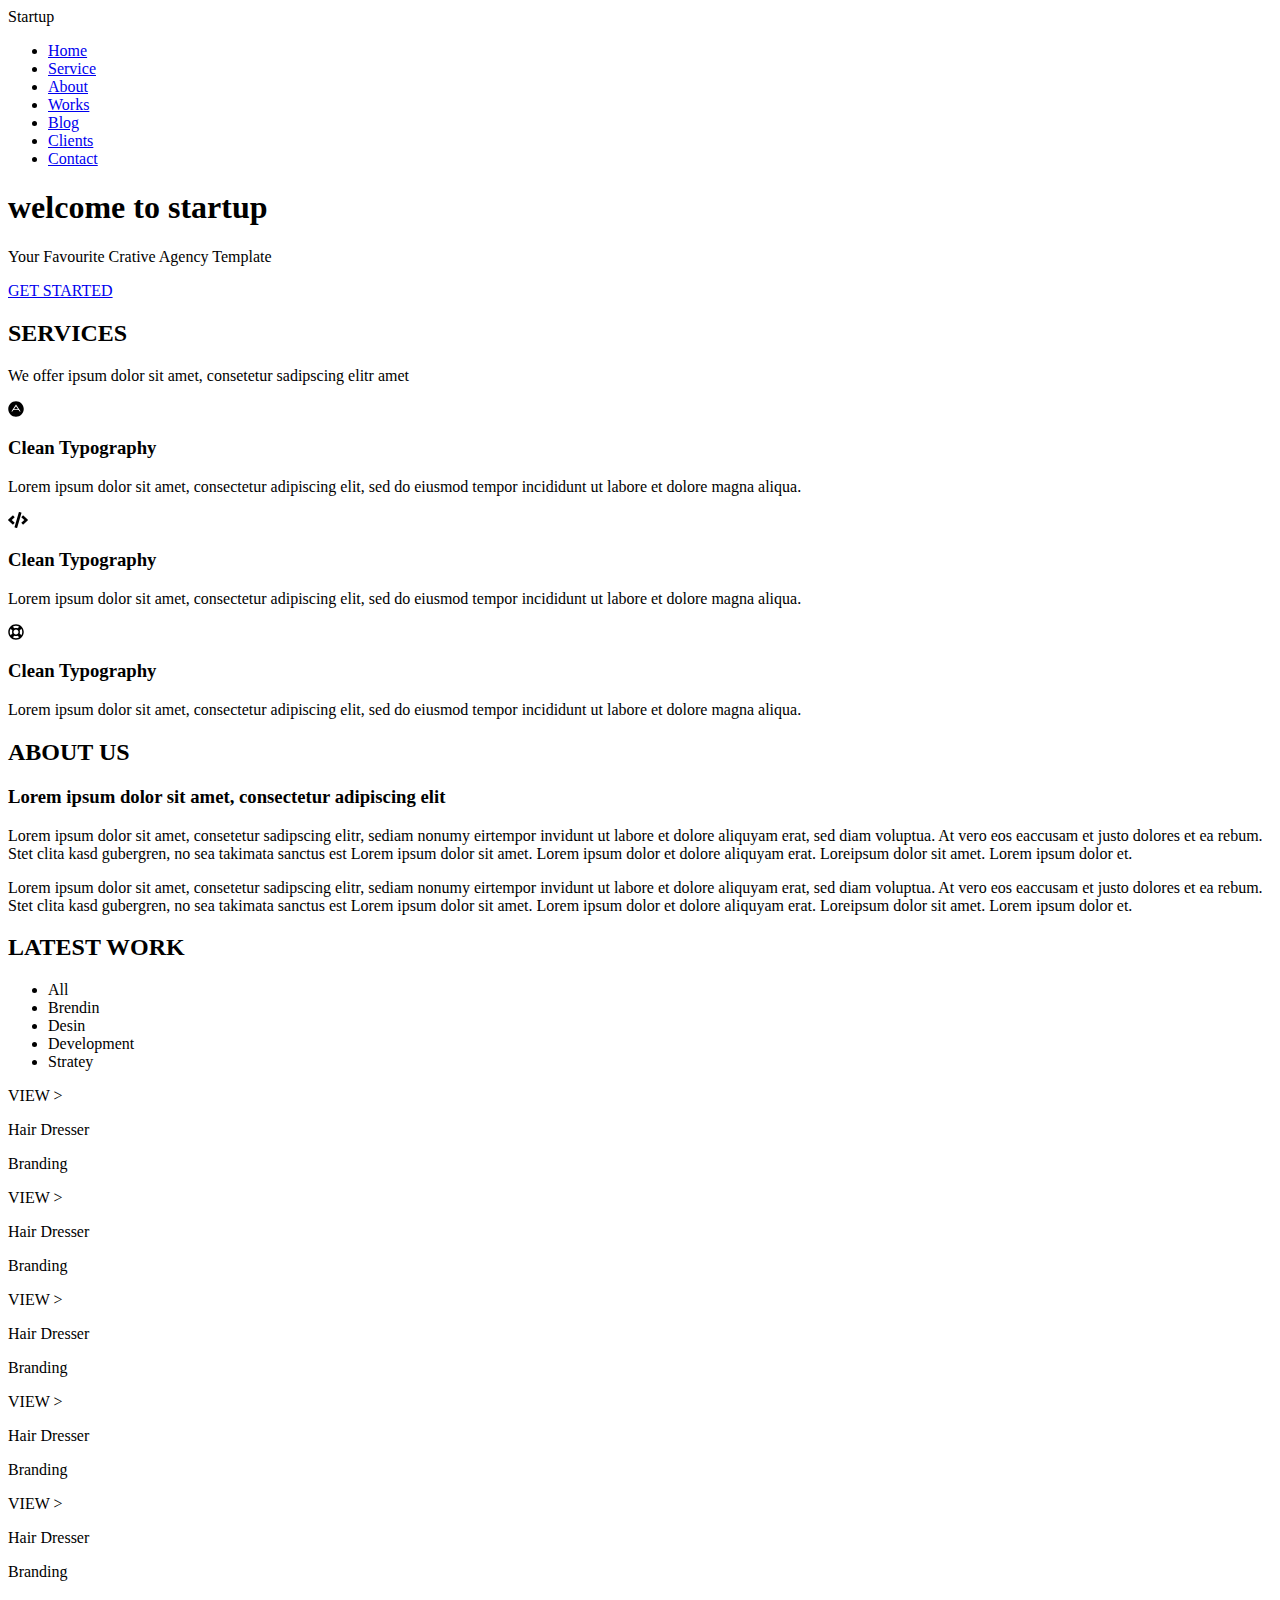
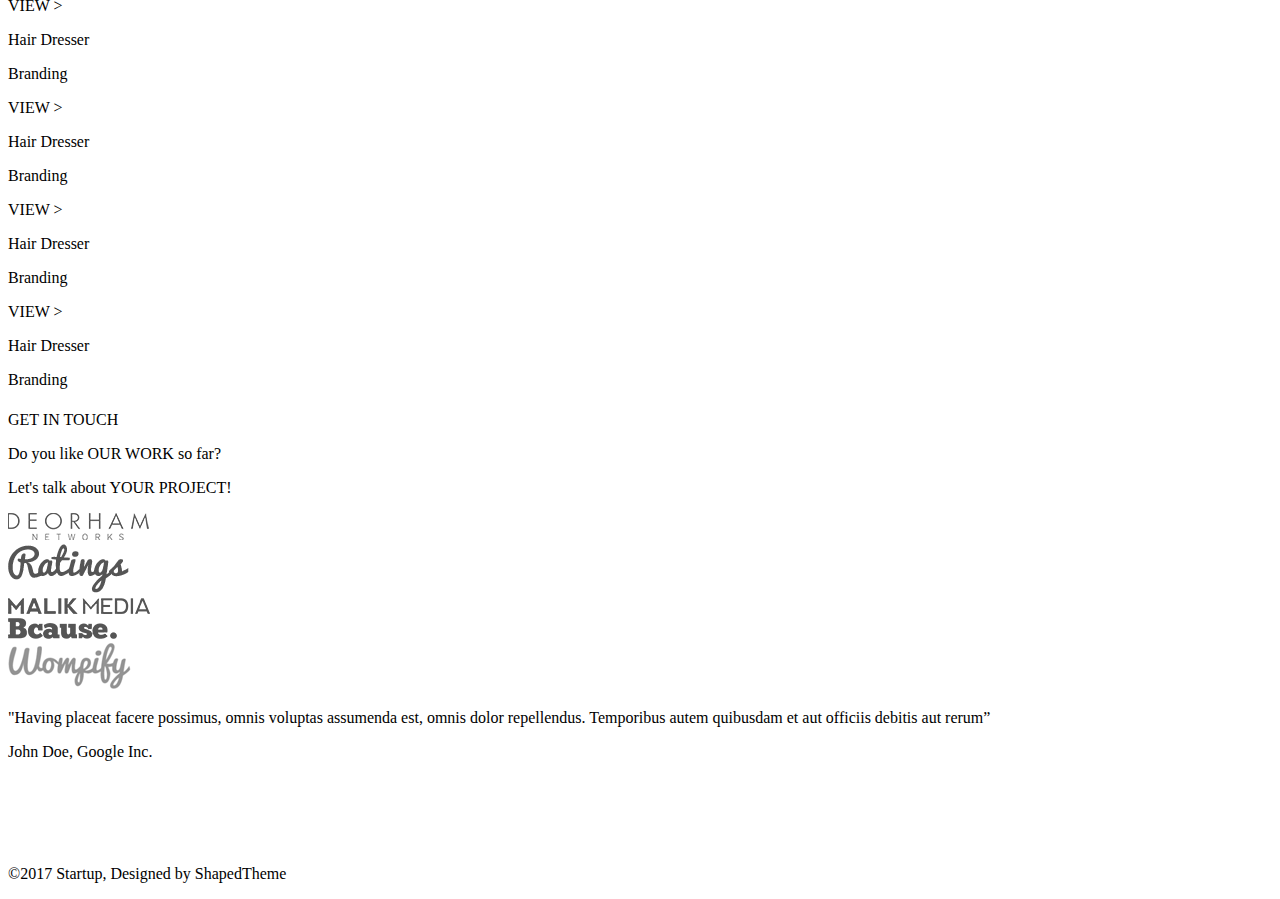
==== HM4/index.html @ 6e247fc7 "Add files via upload" ====
<!DOCTYPE html>
<html lang="en">
<head>
    <meta charset="UTF-8">
    <meta name="viewport" content="width=device-width, initial-scale=1.0">
    <meta http-equiv="X-UA-Compatible" content="ie=edge">
    <title>Первый проект</title>
    <link rel="stylesheet" href="./style.css">
    <link href="https://fonts.googleapis.com/css?family=Roboto+Slab&display=swap" rel="stylesheet">
    <link rel="stylesheet" href="./all.css">
</head>
<body>
 <div class="wrapper">
     <section class="container1">
            <div class="center">
                <header>
                     <div class="logo">
                         <span>Startup</span>
                            </div>
                                 <div class="menu">
                                    <ul>
                        <li><a href="#">Home</a></li>
                        <li><a href="#">Service</a></li>
                        <li><a href="#">About</a></li>
                        <li><a href="#">Works</a></li>
                        <li><a href="#">Blog</a></li>
                        <li><a href="#">Clients</a></li>
                        <li><a href="#">Contact</a></li>
                                     </ul>
                     </div>
                 </header>
                 <h1>welcome to startup</h1>
                 <p class="descr">Your Favourite Crative Agency Template</p>
                 <div class="btn">
                    <a href="#">GET STARTED</a>
                </div>
            </div>
     </section>
     <section class="container2">
         <div class="center">
            <h2>SERVICES</h2>
            <i></i>
            <p>We offer ipsum dolor sit amet, consetetur sadipscing elitr amet</p>
             <div class="cards">
                 <div class="svg1">
                    <i class="fab fa-adn"></i>
                    <h3 class="desr1">Clean Typography</h3>
                    <p class="text1">Lorem ipsum dolor sit amet, consectetur adipiscing elit, sed do eiusmod tempor incididunt ut labore et dolore magna aliqua.  </p>
                 </div>
                 <div class="svg2">
                    <i class="fas fa-code"></i>
                    <h3 class="desr1">Clean Typography</h3>
                    <p class="text1">Lorem ipsum dolor sit amet, consectetur adipiscing elit, sed do eiusmod tempor incididunt ut labore et dolore magna aliqua.  </p>
                 </div>
                 <div class="svg3">
                    <i class="far fa-life-ring"></i>
                    <h3 class="desr1">Clean Typography</h3>
                    <p class="text1">Lorem ipsum dolor sit amet, consectetur adipiscing elit, sed do eiusmod tempor incididunt ut labore et dolore magna aliqua.  </p>
                 </div>
             </div>
         </div>
     </section>
     <section class="container3">
        <div class="center">
            <h2>ABOUT US</h2>
            <i></i>
            <h3>Lorem ipsum dolor sit amet, consectetur adipiscing elit</h3>
                <div class="text">
                   <p>Lorem ipsum dolor sit amet, consetetur sadipscing elitr, sediam nonumy eirtempor invidunt ut labore et dolore aliquyam erat, sed diam voluptua. At vero eos eaccusam et justo dolores et ea rebum. Stet clita kasd gubergren, no sea takimata sanctus est Lorem ipsum dolor sit amet. Lorem ipsum dolor et dolore aliquyam erat. Loreipsum dolor sit amet. Lorem ipsum dolor et.</p>
                </div> 
                <div class="text">
                   <p>Lorem ipsum dolor sit amet, consetetur sadipscing elitr, sediam nonumy eirtempor invidunt ut labore et dolore aliquyam erat, sed diam voluptua. At vero eos eaccusam et justo dolores et ea rebum. Stet clita kasd gubergren, no sea takimata sanctus est Lorem ipsum dolor sit amet. Lorem ipsum dolor et dolore aliquyam erat. Loreipsum dolor sit amet. Lorem ipsum dolor et.</p>
                </div>
        </div>
     </section>
     <section class="container4">
         <div class="center">
             <h2>LATEST WORK</h2>
             <i></i>
             <ul>
                 <li><span>All</span></li>
                 <li>Brendin</li>
                 <li>Desin</li>
                 <li>Development</li>
                 <li>Stratey</li>
             </ul>
             <div class="gallery">
                 <aside class="img1">
                    <div class="background">
                        <div class="button">
                            <p>VIEW > </p>
                        </div>
                        <p class="text1">Hair Dresser</p>
                        <p class="text2">Branding</p>
                    </div>
                 </aside>
                 <aside class="img2">
                    <div class="background">
                        <div class="button">
                            <p>VIEW > </p>
                        </div>
                        <p class="text1">Hair Dresser</p>
                        <p class="text2">Branding</p>
                    </div>
                 </aside>
                 <aside class="img3">
                    <div class="background">
                        <div class="button">
                            <p>VIEW > </p>
                        </div>
                        <p class="text1">Hair Dresser</p>
                        <p class="text2">Branding</p>
                    </div>
                 </aside>
                 <aside class="img4">
                    <div class="background">
                        <div class="button">
                            <p>VIEW > </p>
                        </div>
                        <p class="text1">Hair Dresser</p>
                        <p class="text2">Branding</p>
                    </div>
                 </aside>
                 <aside class="img5">
                    <div class="background">
                        <div class="button">
                            <p>VIEW > </p>
                        </div>
                        <p class="text1">Hair Dresser</p>
                        <p class="text2">Branding</p>
                    </div>
                 </aside>
                 <aside class="img6">
                    <div class="background">
                        <div class="button">
                            <p>VIEW > </p>
                        </div>
                        <p class="text1">Hair Dresser</p>
                        <p class="text2">Branding</p>
                    </div>
                 </aside>
                 <aside class="img7">
                    <div class="background">
                        <div class="button">
                            <p>VIEW > </p>
                        </div>
                        <p class="text1">Hair Dresser</p>
                        <p class="text2">Branding</p>
                    </div>
                 </aside>
                 <aside class="img8">
                    <div class="background">
                        <div class="button">
                            <p>VIEW > </p>
                        </div>
                        <p class="text1">Hair Dresser</p>
                        <p class="text2">Branding</p>
                    </div>
                 </aside>
                 <aside class="img9">
                    <div class="background">
                        <div class="button">
                            <p>VIEW > </p>
                        </div>
                        <p class="text1">Hair Dresser</p>
                        <p class="text2">Branding</p>
                    </div>
                 </aside>
             </div>
         </div>
     </section>
     <section>
         <div class="center">
             <h1></h1>
         </div>
     </section>
     <section class="container5">
        <div class="background">  
            <div class="center">
                <div class="button">
                    <p>GET IN TOUCH</p>
                </div>
            <div class="redblock">
                <p>
                    Do you like OUR WORK so far?
                </p>
                <p>
                    Let's talk about YOUR PROJECT!
                </p>
             </div>
        </div>
    </div>
     </section>
     <section class="container6">
         <div class="gallery2">
             <div class="img1">
                 <img src="./images/Layer 30.png" >
             </div>
             <div class="img2">
                <img src="./images/Layer 31.png" >
            </div>
            <div class="img3">
                <img src="./images/Layer 33.png" >
            </div>
            <div class="img4">
                <img src="./images/Layer 32.png" >
            </div>
            <div class="img5">
                <img src="./images/Layer 34.png" >
            </div>
         </div>
         <div class="center">
             <p class="text1">
                "Having placeat facere possimus, omnis voluptas assumenda est, omnis dolor repellendus. Temporibus autem quibusdam et aut officiis debitis aut rerum”
             </p>
             <p class="text2">
                John Doe, Google Inc.
             </p>
         </div>
     </section>
 </div> 
    <section class="container7">
        <div class="gallery3">
            <div>
                <img src="./images/fa-twitter.png">
            </div>
            <div>
                <img src="./images/fa-twitter.png">
            </div>
            <div>
                <img src="./images/fa-twitter.png">
            </div>
            <div>
                <img src="./images/fa-twitter.png">
            </div>
            <p class="text">
                &#169;2017 Startup, Designed by ShapedTheme
            </p>
        </div>
    </section>
    <script src="./all.js"></script>
</body>
</html>
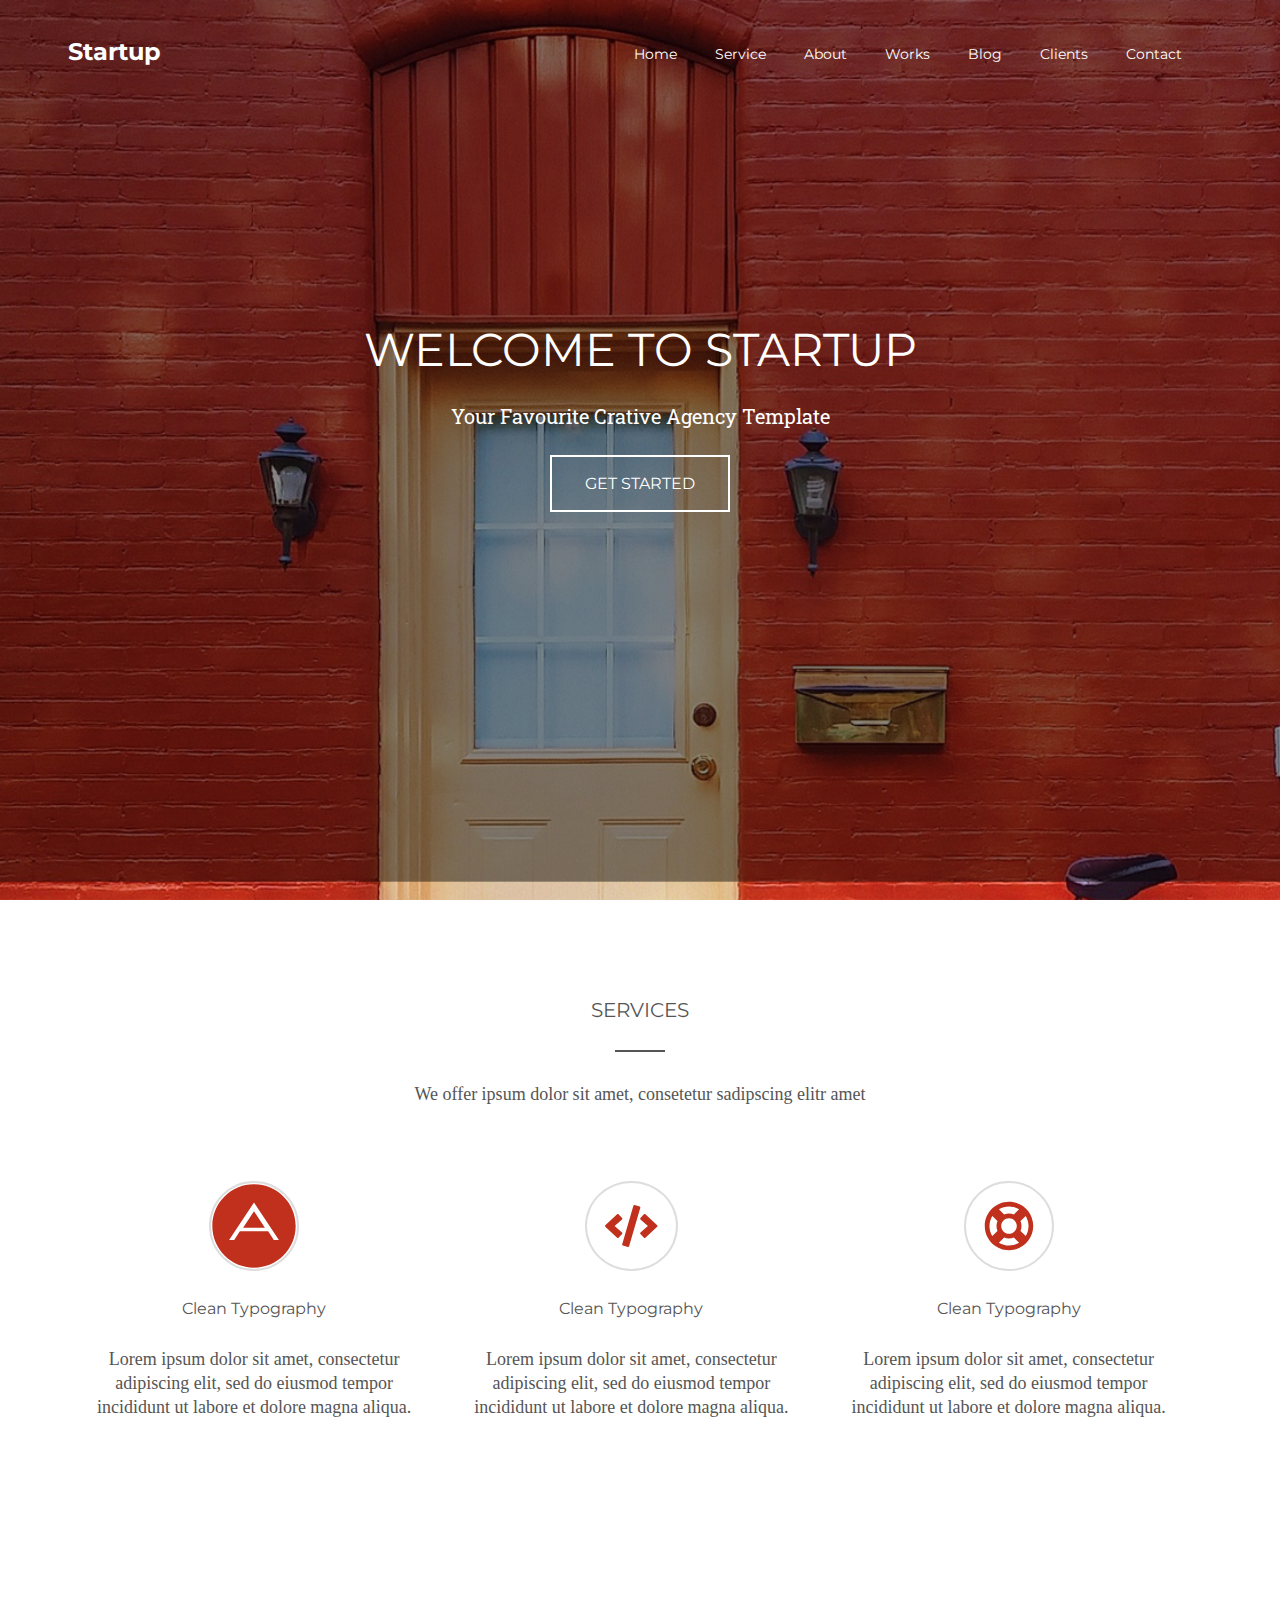
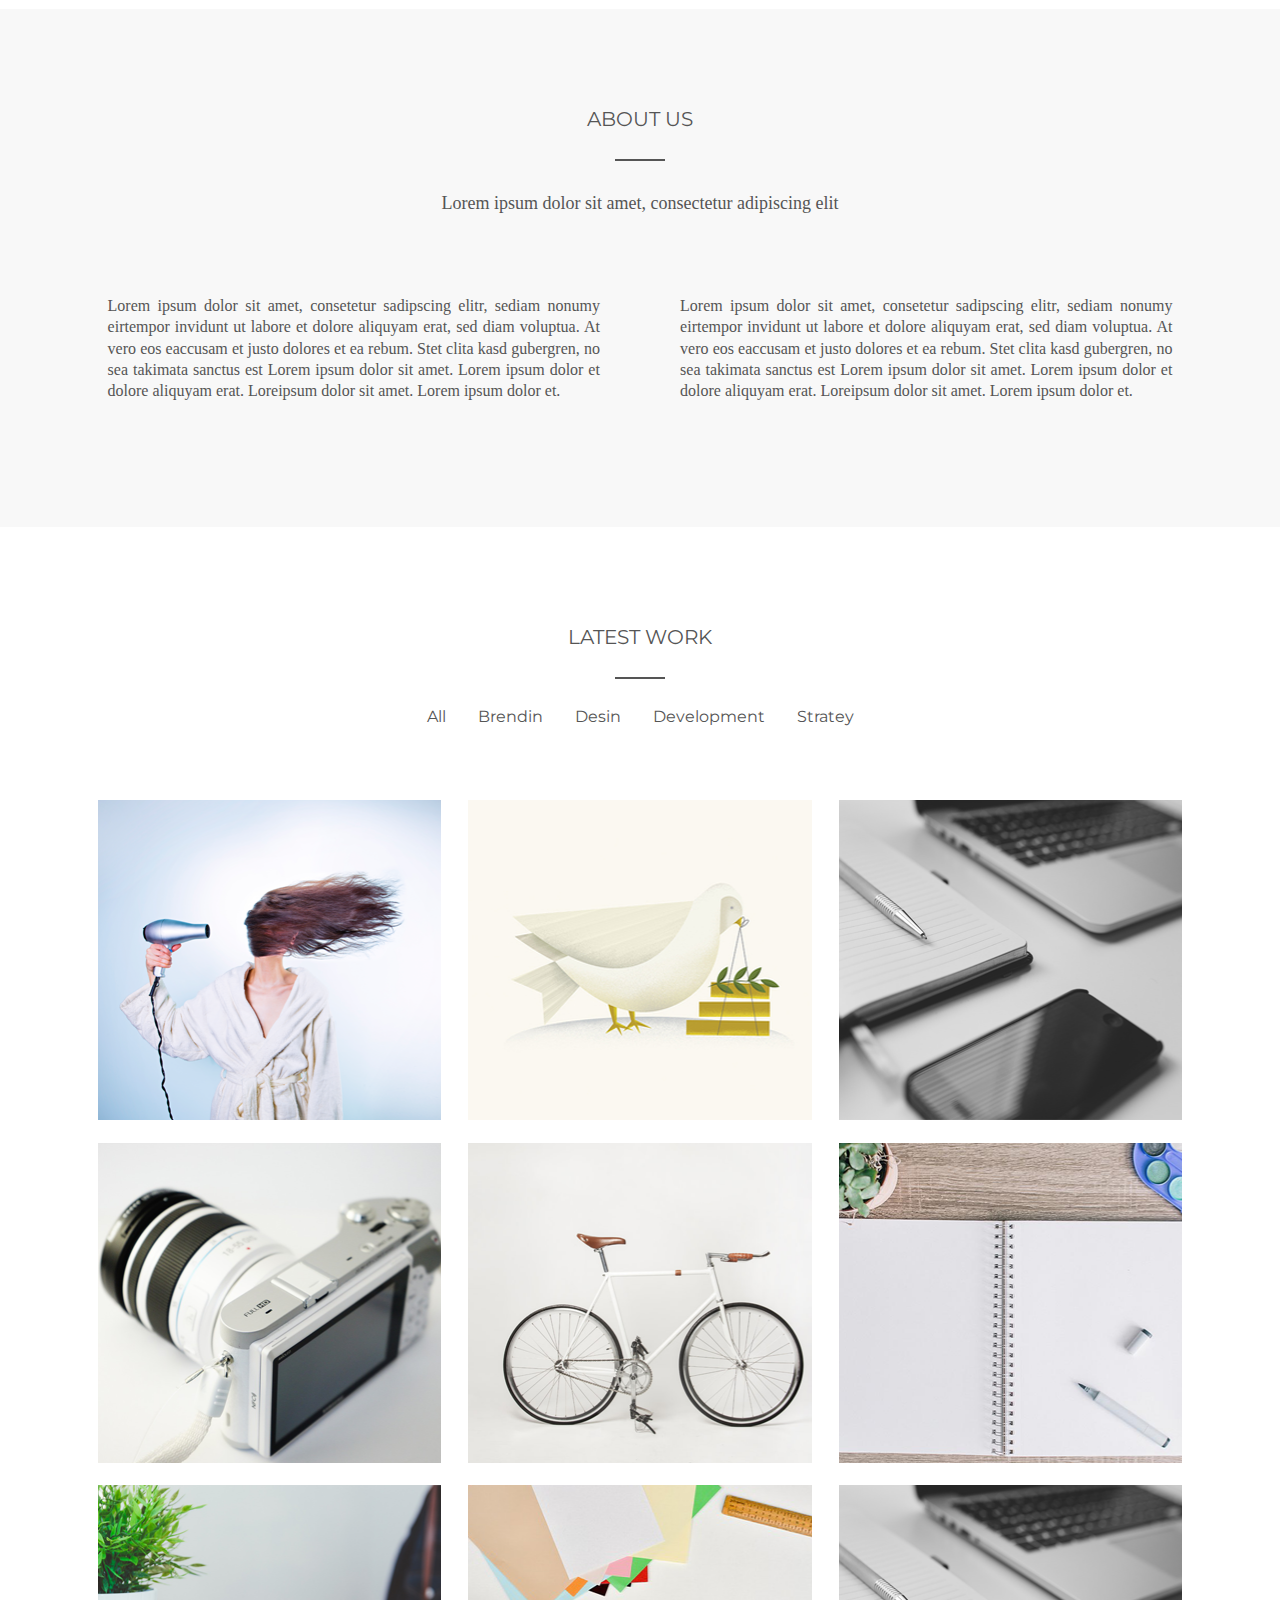
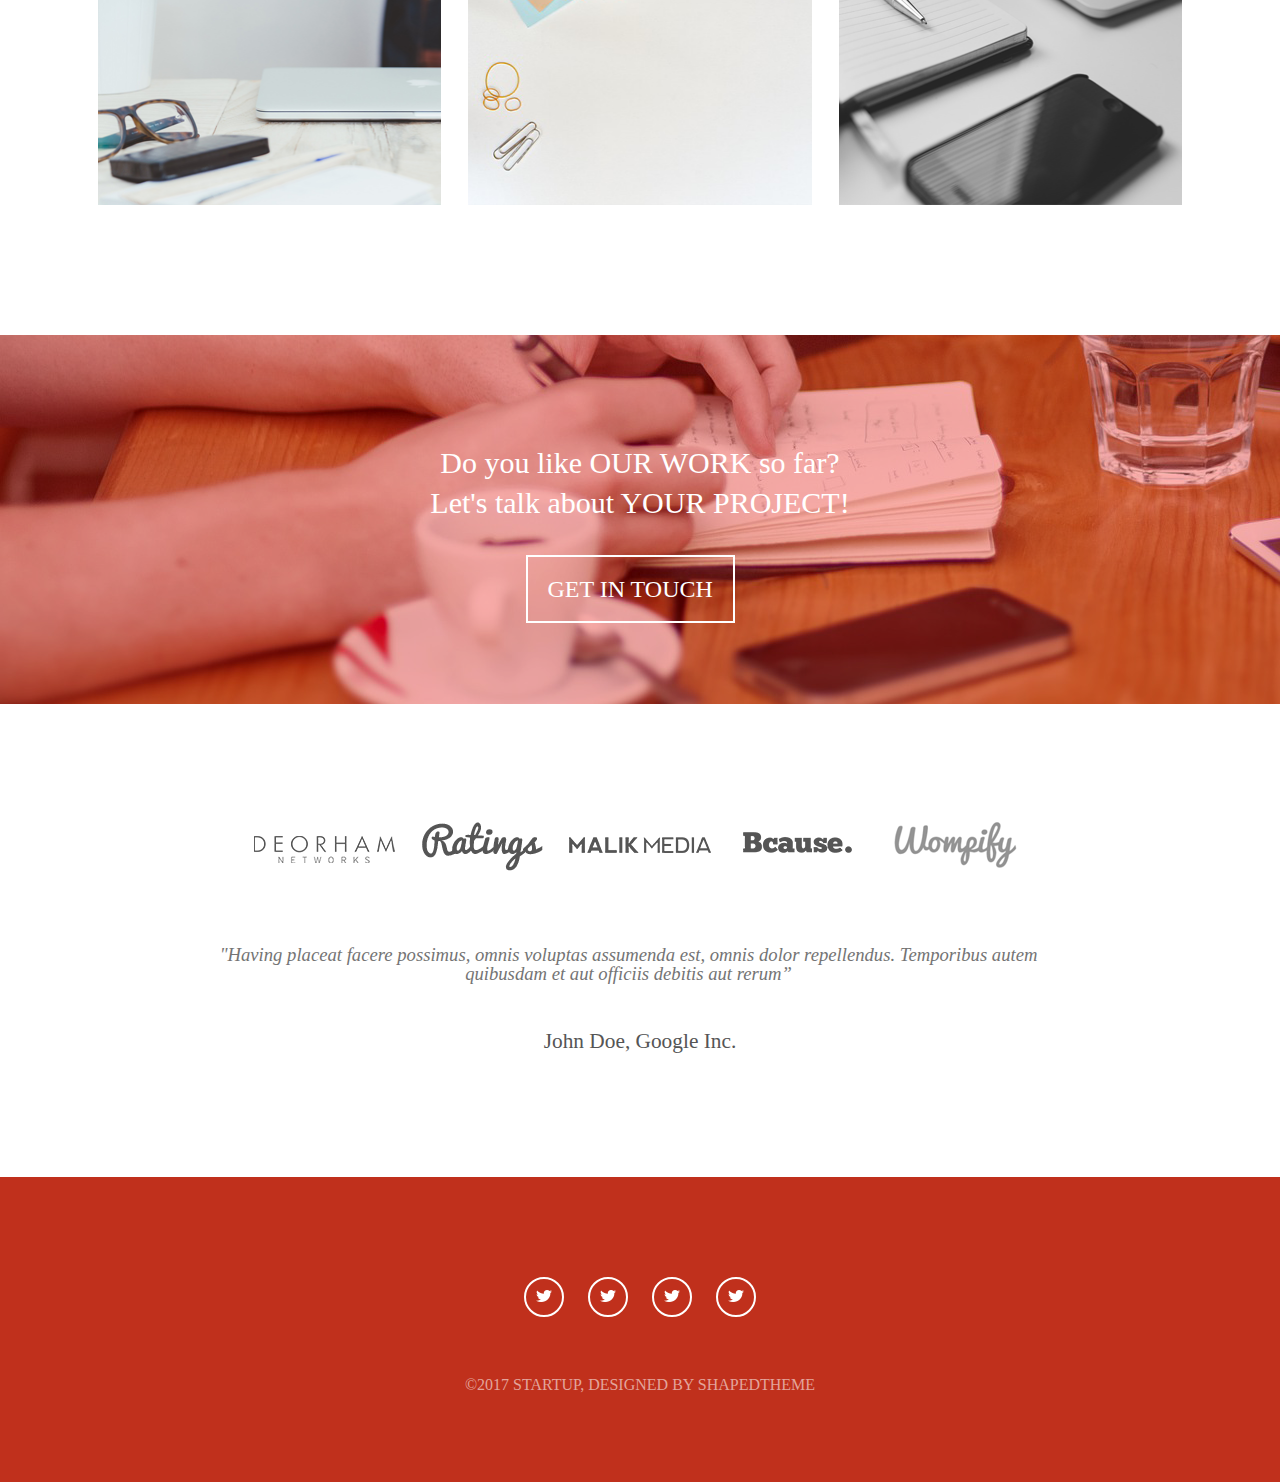
==== commit 978126cf: "Add files via upload" ====
--- a/HM4/index.html
+++ b/HM4/index.html
@@ -6,7 +6,8 @@
     <meta http-equiv="X-UA-Compatible" content="ie=edge">
     <title>Первый проект</title>
     <link rel="stylesheet" href="./style.css">
-    <link href="https://fonts.googleapis.com/css?family=Roboto+Slab&display=swap" rel="stylesheet">
+    <link href="https://fonts.googleapis.com/css?family=Montserrat:400,700|Roboto+Slab&display=swap" rel="stylesheet">
+    
     <link rel="stylesheet" href="./all.css">
 </head>
 <body>
@@ -65,11 +66,12 @@
             <h2>ABOUT US</h2>
             <i></i>
             <h3>Lorem ipsum dolor sit amet, consectetur adipiscing elit</h3>
-                <div class="text">
+                <div class="block"> <div class="text">
                    <p>Lorem ipsum dolor sit amet, consetetur sadipscing elitr, sediam nonumy eirtempor invidunt ut labore et dolore aliquyam erat, sed diam voluptua. At vero eos eaccusam et justo dolores et ea rebum. Stet clita kasd gubergren, no sea takimata sanctus est Lorem ipsum dolor sit amet. Lorem ipsum dolor et dolore aliquyam erat. Loreipsum dolor sit amet. Lorem ipsum dolor et.</p>
                 </div> 
                 <div class="text">
                    <p>Lorem ipsum dolor sit amet, consetetur sadipscing elitr, sediam nonumy eirtempor invidunt ut labore et dolore aliquyam erat, sed diam voluptua. At vero eos eaccusam et justo dolores et ea rebum. Stet clita kasd gubergren, no sea takimata sanctus est Lorem ipsum dolor sit amet. Lorem ipsum dolor et dolore aliquyam erat. Loreipsum dolor sit amet. Lorem ipsum dolor et.</p>
+                </div>
                 </div>
         </div>
      </section>
--- a/HM4/style.css
+++ b/HM4/style.css
@@ -0,0 +1,656 @@
+/*RESET.CSS*/
+
+html, body, div, span, applet, object, iframe,
+h1, h2, h3, h4, h5, h6, p, blockquote, pre,
+a, abbr, acronym, address, big, cite, code,
+del, dfn, em, img, ins, kbd, q, s, samp,
+small, strike, strong, sub, sup, tt, var,
+b, u, i, center,
+dl, dt, dd, ol, ul, li,
+fieldset, form, label, legend,
+table, caption, tbody, tfoot, thead, tr, th, td,
+article, aside, canvas, details, embed, 
+figure, figcaption, footer, header, hgroup, 
+menu, nav, output, ruby, section, summary,
+time, mark, audio, video {
+	margin: 0;
+	padding: 0;
+	border: 0;
+	font-size: 100%;
+	font: inherit;
+	vertical-align: baseline;
+}
+/* HTML5 display-role reset for older browsers */
+article, aside, details, figcaption, figure, 
+footer, header, hgroup, menu, nav, section {
+	display: block;
+}
+body {
+	line-height: 1;
+}
+ol, ul {
+	list-style: none;
+}
+blockquote, q {
+	quotes: none;
+}
+blockquote:before, blockquote:after,
+q:before, q:after {
+	content: '';
+	content: none;
+}
+table {
+	border-collapse: collapse;
+	border-spacing: 0;
+}
+
+/*END RESET.CSS*/
+
+
+body{
+	font-family: 'Montserrat', sans-serif;
+}
+.wrapper {
+	max-width: 1600px;
+	width: 100%;
+	margin: 0 auto;
+}
+
+.center{
+	max-width: 1145px;
+	width: 100%;
+	margin: 0 auto;
+}
+.container1 {
+	background-image: url('./images/background.png');
+	height: 100vh;
+	background-size: cover;
+	background-repeat: no-repeat;
+}
+.container1 .logo{
+	display: inline-block;
+	position: relative;
+	top: 40px;
+}
+.container1 .logo span{
+	font-weight: bold;
+	font-size: 24px;
+	color: #ffffff;
+}
+.container1 .menu ul li{
+	display: inline-block;
+}
+.container1 .menu ul li a{
+	font-size: 14px;
+	color: #ffffff;
+	padding-left: 17px;
+	padding-right: 17px;
+	text-decoration: none;
+}
+.container1 .menu{ 
+	margin-left: 48%;
+	margin-top: 22px;
+}
+.container1 h1{
+	font-size: 46px;
+	color: #ffffff;
+	text-transform: uppercase;
+	text-align: center;
+	padding-top: 265px;
+}
+.container1 .descr{
+	font-size: 20px;
+	font-family: 'Roboto Slab';
+	text-align: center;
+	color: #ffffff;
+	margin-top: 33px;
+}
+.container1 .btn{
+	text-align: center;
+	margin-top: 50px;
+}
+
+.container1 .btn a{
+	text-decoration: none;
+	font-size: 16px;
+	color: #ffffff;
+	border: 2px solid #ffffff;
+	padding: 17px 33px;
+}
+.container2 .cards div{
+	display: inline-block;
+	width: 30%;
+	margin: 75px 1.3% 100px 1.3%;
+	text-align: center;
+}
+.container2 .cards div svg{
+	
+	color: #c0301c;
+	border: 2px #dddddd solid;
+	border-radius: 50%;
+	margin: 75;
+}
+.svg1 svg{
+	font-size: 86px;
+}
+.svg2 svg{
+	font-size: 42px;
+	padding: 22px 18px;
+}
+.svg3 svg{
+	font-size: 50px;
+	padding: 18px;
+}
+.container2 h2{
+	padding:100px 0 30px 0;
+	text-align: center;
+	color: #555555;
+	font-size: 20px;
+}
+.container2 h3{
+	padding:30px 0 30px 0;
+	text-align: center;
+	color: #555555;
+	font-size: 16px;
+}
+.container2 i{
+	display: block;
+	width: 50px;
+	height: 2px;
+	margin: 0 auto;
+	background-color: #555555;
+	margin-bottom: 30px;
+}
+.container2 p{
+	text-align: center;
+	font-size: 18px;
+	margin: 0 auto;
+	font-family: 'Roboto Slab Regular';
+	line-height: 18pt;
+	color: #555555;
+}
+.container3{
+	background-color: #f8f8f8;
+	width: 100%;
+	margin-top: 90px;
+}
+.container3 h2{
+	padding: 100px 0 30px 0;
+	text-align: center;
+	color: #555555;
+	font-size: 20px;
+}
+.container3 i{
+	display: block;
+	width: 50px;
+	height: 2px;
+	margin: 0 auto;
+	background-color: #555555;
+	margin-bottom: 30px;
+}
+.container3 h3{
+	text-align: center;
+	font-size: 18px;
+	margin: 0 auto;
+	font-family: 'Roboto Slab Regular';
+	line-height: 18pt;
+	color: #555555;
+}
+.container3 .text{
+	width: 43%;
+	font-size: 16px;
+	margin: 0 auto;
+	font-family: 'Roboto Slab Regular';
+	line-height: 16pt;
+	color: #555555;
+	padding: 80px 0% 125px 0%;
+	text-align: justify;
+}
+.container3 .block{
+	display:inline-flex;
+	text-align: center;
+	width: 100%;
+	
+}
+.container4 h2{
+	padding:100px 0 30px 0;
+	text-align: center;
+	color: #555555;
+	font-size: 20px;
+}
+.container4 i{
+	display: block;
+	width: 50px;
+	height: 2px;
+	margin: 0 auto;
+	background-color: #555555;
+	margin-bottom: 30px;
+
+}
+.container4 ul li{
+	display: inline-block;
+	color: #555555;
+	font-size: 16px;
+	padding: 0 14px 75px 14px;
+	
+}
+.container4 ul li:hover{
+	color: #c0301c;
+	cursor: pointer;
+}
+.container4 {
+	text-align: center;
+}
+.container4 .gallery aside, .container4 .gallery div{
+	display: inline-block;
+}
+.container4 .gallery aside img{
+	max-width: 100%;
+}
+.container4 .background{
+	background-color: rgba(255, 0, 0, 0.5);
+	height: 100%;
+	width: 100%;
+	opacity: 0;
+}
+.container4 .button{
+	position: relative;
+	top:175px;
+	font-family: 'RobotoSlab Regular';
+	font-size: 14pt;
+	text-align: center;
+	color:#c0301c;
+	background-color: white;
+	font-weight: 900;
+	padding: 15px 10px;
+}
+.container4 .background .text1{
+	font-family: 'Montserrat Regular';
+	font-size: 18pt;
+	position: relative;
+	top:50px;
+	color: #f9f2f1;
+	font-weight: 100;
+}
+.container4 .background .text2{
+	font-family: 'RobotoSlab';
+	font-size: 12pt;
+	position: relative;
+	top:70px;
+	color: #f9f2f1;
+	font-weight: 100;
+}
+.container4 .img1{
+	background-image: url(./images/img1.png);
+	width: 30%;
+	height: 320px;
+	margin: 0 1% 1% 0;
+}
+.container4 .img2{
+	background-image: url(./images/img2.png);
+	width: 30%;
+	height: 320px;
+	margin: 0 1% 1% 1%;
+}
+.container4 .img3{
+	background-image: url(./images/img3.png);
+	width: 30%;
+	height: 320px;
+	margin: 0 0 1% 1%;
+}
+.container4 .img4{
+	background-image: url(./images/img4.png);
+	width: 30%;
+	height: 320px;
+	margin: 1% 1% 1% 0;
+}
+
+.container4 .img5{
+	background-image: url(./images/img5.png);
+	width: 30%;
+	height: 320px;
+	margin: 1% 1% 1% 1%;
+}
+
+.container4 .img6{
+	background-image: url(./images/img6.png);
+	width: 30%;
+	height: 320px;
+	margin: 1% 0 1% 1%;
+}
+
+.container4 .img7{
+	background-image: url(./images/img7.png);
+	width: 30%;
+	height: 320px;
+	margin: 1% 1% 0 0;
+}
+
+.container4 .img8{
+	background-image: url(./images/img8.png);
+	width: 30%;
+	height: 320px;
+	margin: 1% 1% 0 1%;
+}
+
+.container4 .img9{
+	background-image: url(./images/img3.png);
+	width: 30%;
+	height: 320px;
+	margin: 1% 0 0 1%;
+}
+
+.container4 .gallery :hover{
+	opacity: 1;
+	cursor: pointer;
+}
+.container5{
+	background-image: url(./images/Layer\ 29.png);
+	width: 100%;
+	height: 369px;
+	margin-top: 130px;
+}
+.container5 .redblock{
+	position: relative;
+	top: 40px;
+	font-family: 'RobotoSlab Regular';
+	font-size: 30px;
+	text-align: center;
+	line-height: 30pt;
+	color: white;
+}
+.container5 .background{
+	background-color: rgb(255, 0, 0, 0.3);
+	height: 369px;
+	width: 100%;
+}
+.container5 .button{
+	position: relative;
+	top:220px;
+	left: 40%;
+	font-family: 'RobotoSlab Regular';
+	font-size: 18pt;
+	text-align: center;
+	color: white;
+	border: white 2px solid;
+	width: fit-content;
+	padding: 20px;
+}
+.container5 .button :hover{
+	cursor: pointer;
+}
+.container6{
+	background-color: #ffffff;
+	margin: 100px 0 0 0;
+	text-align: center;
+}
+.container6 .gallery2 div{
+	max-width: 100%;
+	display: inline-block ;
+	width: 15%;
+	margin: 0 -1.5% 0 -1.5%;
+}
+.container6 .gallery2 .img1{
+	position: relative;
+	top:10px;
+}
+.container6 .gallery2 .img2{
+	position: relative;
+	top:18px;
+}
+.container6 .gallery2 .img5{
+	position: relative;
+	top:15px;
+}
+
+.container6 .text1{
+	font-family: 'RobotoSlab Regular';
+	font-style: italic;
+	font-size: 14pt;
+	text-align: center;
+	color: #747474;
+	margin: 90px 14% 47px 12%;
+}
+.container6 .text2{
+	font-family: 'RobotoSlab Regular';
+	font-size: 16pt;
+	text-align: center;
+	color: #555555;
+	margin-bottom: 125px;
+}
+.container7{
+	background-color: #c0301c;
+	width: 100%;
+	height: 305px;
+	text-align: center;
+}
+.container7 .gallery3 div{
+	max-width: 100%;
+	display: inline-block ;
+	margin: 100px 10px 0 10px;
+	text-align: center;
+	border: white solid 2px;
+	border-radius: 50%;
+	padding: 10px;
+}
+.container7 .text{
+	color: #e3a49b;
+	margin-top: 60px;
+	font-family: 'RobotoSlab Regular';
+	font-size: 12pt;
+	text-align: center;
+	text-transform: uppercase;
+}
+
+@media(max-width: 1250px){
+	.center{
+		width: 90%;
+		margin-left: 6%;
+	}
+
+	.container4 .gallery aside{
+		margin: 0.5%;
+		background-size: cover;
+	}
+	
+	.container1 .menu ul li a{
+		padding-left: 11px;
+		padding-right: 11px;
+	}
+	.container6 .gallery2 div{
+		width: 15%;
+		margin: 0 1%;
+	}
+	.container4 .gallery{
+		margin: -5px;
+	}
+}
+@media(max-width: 1200px){
+	.container1 .logo{
+		margin-left: 5%;
+	}
+}
+@media(max-width: 1155px){
+	body{
+		margin-right: -15px;
+	}
+	.container5{
+		width: calc(100%-15px);
+	}
+}
+@media(max-width: 1100px){
+	.container4 .gallery aside{
+		height: 280px;
+	}
+}
+@media(max-width: 992px){
+	.container4 .gallery{
+		margin: -5px;
+	}
+	.container1 .menu{
+		display: none;
+	}
+	.container4 .gallery aside{
+		margin: 0.4%;
+		height: 260px;
+	}
+	.container6 .gallery2 div{
+		width: 17%;
+	}
+}
+@media(max-width: 900px){
+	.container4 .gallery aside{
+		margin: 0.4%;
+		height: 240px;
+	}
+}
+@media(max-width: 768px){
+	.container2 .cards div{
+		width: 45%;
+		margin-bottom: 0;
+	}
+	.container2 .cards{
+		text-align: center;
+	}
+	.container4 .gallery aside{
+		width: 45%;
+		height: 280px;
+		background-size: cover;
+	}
+	.container5 .button{
+		left: 35%;
+		padding: 15px;
+		top: 200px;
+	}
+	.container6 .gallery2 div{
+		width: 30%;
+		margin: 3%;
+	}
+	.container6{
+		margin-top: 30px;
+	}
+	.container6 .gallery2 .img2{
+		bottom: 10px;
+		right: 3px;
+	}
+	.container6 .gallery2 .img5{
+		top: 0px;
+	}
+}
+@media(max-width:650px){
+	.center{
+		width: 87%;
+	}
+	.container4 .gallery aside{
+		height: 250px;
+	}
+}
+@media(max-width:550px){
+	.container2 .cards div{
+		width: 97%;
+		margin-bottom: 0;
+	}
+	.container4{
+		width: 100%;
+	}
+	.container4 .gallery aside{
+		width: 360px;
+		height: 320px;
+		margin-top: 3.3%;
+	}
+	.container5 .button{
+		left: 30%;
+	}
+	.container5 .redblock{
+		font-size: 25px;
+		line-height: 25pt;
+	}
+	.container6 .gallery2 div{
+		width: 30%;
+		margin: 4%;
+	}
+	.container4 ul li{
+		padding: 0 5px 75px 5px;
+	}
+}
+@media(max-width:425px){
+	
+	.container4 .gallery aside{
+		width: 330px;
+	}
+	.container4 ul li{
+		font-size: smaller;
+		padding: 0 3.5px 75px 3.5px;
+	}
+	.container5 .button{
+		left: 23%;
+	}
+	.container3 .text{
+		
+		font-size: 16px;
+		padding: 80px 0 125px 0;
+	}	
+	.container6 .gallery2 div{
+		width: 30%;
+		margin: 6%;
+	}
+}
+@media(max-width:360px){
+	.container4 .gallery aside{
+		width: 300px;
+		height: 300px;
+	}
+	.container5 .redblock{
+		font-size: 20px;
+		line-height: 20pt;
+	}
+	.container5 .button{
+		left: 19%;
+		top: 180px;
+	}
+	.container4 ul li{
+		font-size: smaller;
+		padding: 0 2.5px 75px 2.5px;
+	}
+	.container6 .gallery2 div{
+		width: 31%;
+		margin: 4% 9%;
+	}
+}
+@media(min-width: 1920px){
+	.container3 .text{
+		width: 44.5%;
+		padding: 80px 2.5% 125px 2.5%;
+	}
+}
+@media(max-height:800px){
+	.container1 h1{
+		padding-top: 32vh;
+	}
+	.container1 .descr{
+		padding-top: 3vh;
+	}
+	.container1 .btn{
+		margin-top: 8vh;
+	}
+}
+@media(min-height:1100px){
+	.container1{
+		height: 75vh;
+	}
+}
+@media(min-height:1400px){
+	.container1{
+		height: 50vh;
+	}
+}
+@media(min-height:2000px){
+	.container1{
+		height: 40vh;
+	}
+}
+@media(min-height:2500px){
+	.container1{
+		height: 30vh;
+	}
+}